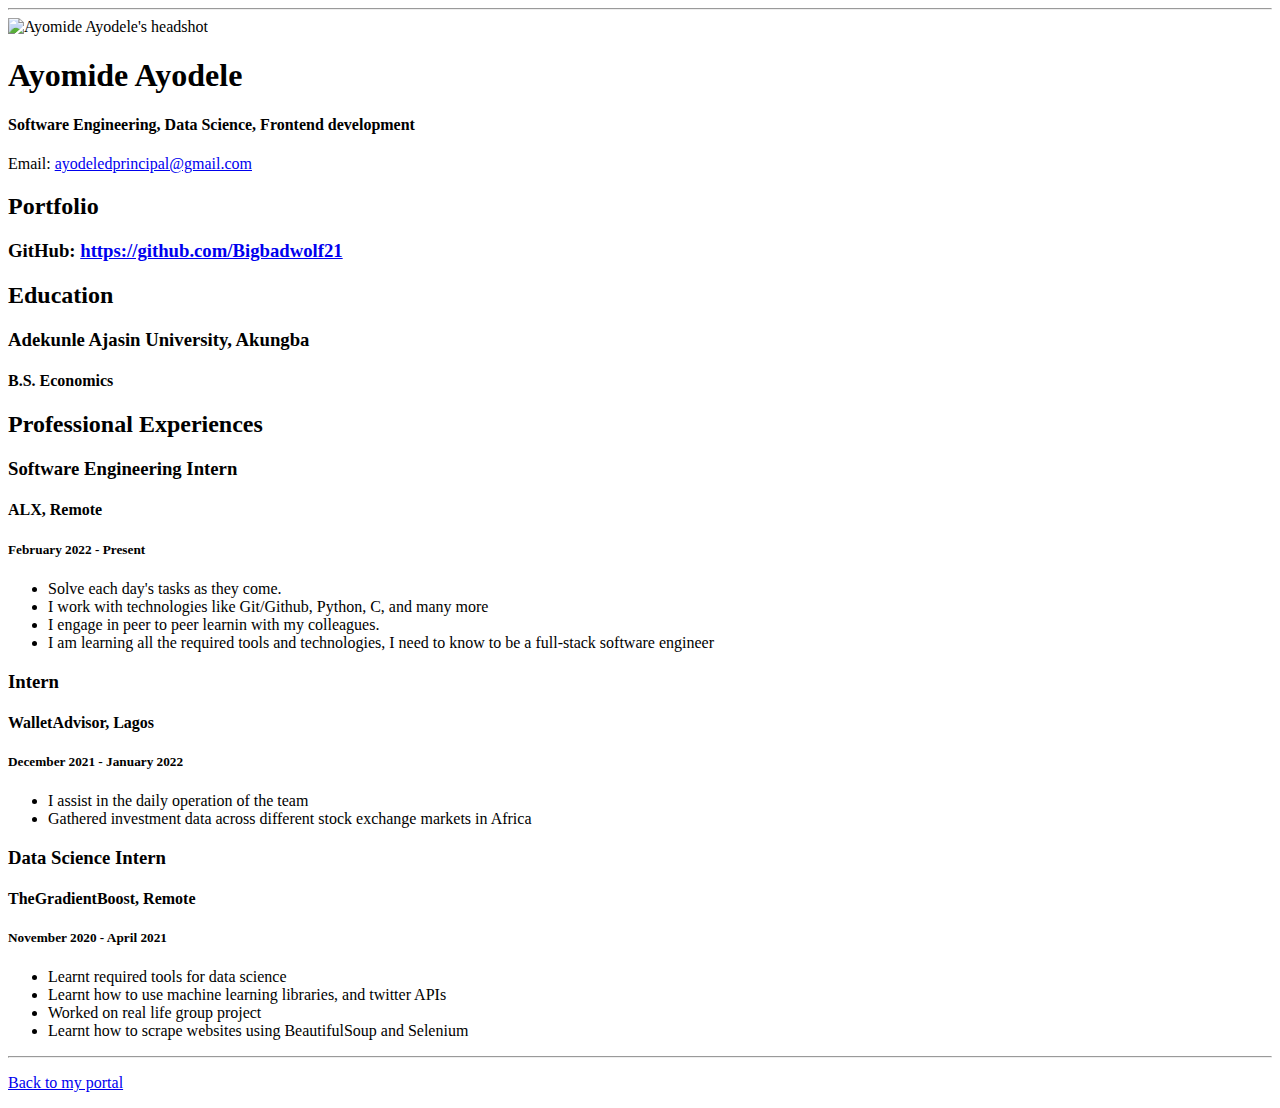
==== resume.html @ 692c4dd4 "Add files via upload" ====
<!doctype html>

<!-- this is a comment for human! -->

<html lang="en">

  <header>
    <title>Ayomide Ayodele's Resume</title>
    <link rel="stylesheet" href="css/master.css">
    <link rel="FaviconIcon" href="favicon.ico" type="image/x-icon">
    <link rel="shortcut" href="favicon.ico" type="image/x-icon">
    <meta name="viewport" content="width=device-width, initial-scale=1, shrink-to-fit=no">
    <meta name="name" content="Ayomide Ayodele's Portal">
    <meta name="robots" content="noindex, nofollow">

  </header>

  <body>
    <hr>

    <img src="images/headshot.jpg" alt="Ayomide Ayodele's headshot" width="20%">

    <h1>Ayomide Ayodele</h1>
    <h4>Software Engineering, Data Science, Frontend development</h4>

    <p>Email: <a href="mailto:ayodeledprincipal@gmail.com" target="_blank">ayodeledprincipal@gmail.com</a></p>
    <!-- don't post physical address, personal phone number or other personal information on the web! -->

    <h2>Portfolio</h2>
      <h3>GitHub: <a href="https://github.com/Bigbadwolf21" target="_blank">https://github.com/Bigbadwolf21</a></h3>

    <h2>Education</h2>

    <h3>Adekunle Ajasin University, Akungba</h3>
    <h4>B.S. Economics</h4>

    <h2>Professional Experiences</h2>

    <h3>Software Engineering Intern</h3>
    <h4>ALX, Remote </h4>
    <h5>February 2022 - Present</h5>
      <ul>
        <li>Solve each day's tasks as they come.</li>
        <li>I work with technologies like Git/Github, Python, C, and many more</li>
        <li>I engage in peer to peer learnin with my colleagues.</li>
        <li>I am learning all the required tools and technologies, I need to know to be a full-stack software engineer</li>
      </ul>

    <h3>Intern</h3>
    <h4>WalletAdvisor, Lagos</h4>
    <h5>December 2021 - January 2022</h5>
      <ul>
        <li>I assist in the daily operation of the team</li>
        <li>Gathered investment data across different stock exchange markets in Africa</li>
      </ul>
    <h3>Data Science Intern</h3>
    <h4>TheGradientBoost, Remote</h4>
    <h5>November 2020 - April 2021</h5>
    <ul>
      <li>Learnt required tools for data science</li>
      <li>Learnt how to use machine learning libraries, and twitter APIs</li>
      <li>Worked on real life group project</li>
      <li>Learnt how to scrape websites using BeautifulSoup and Selenium</li>
    </ul>
  </body>

  <footer>
  <hr>
  <p><a href="index.html">Back to my portal</a><p>
  </footer>

</html>
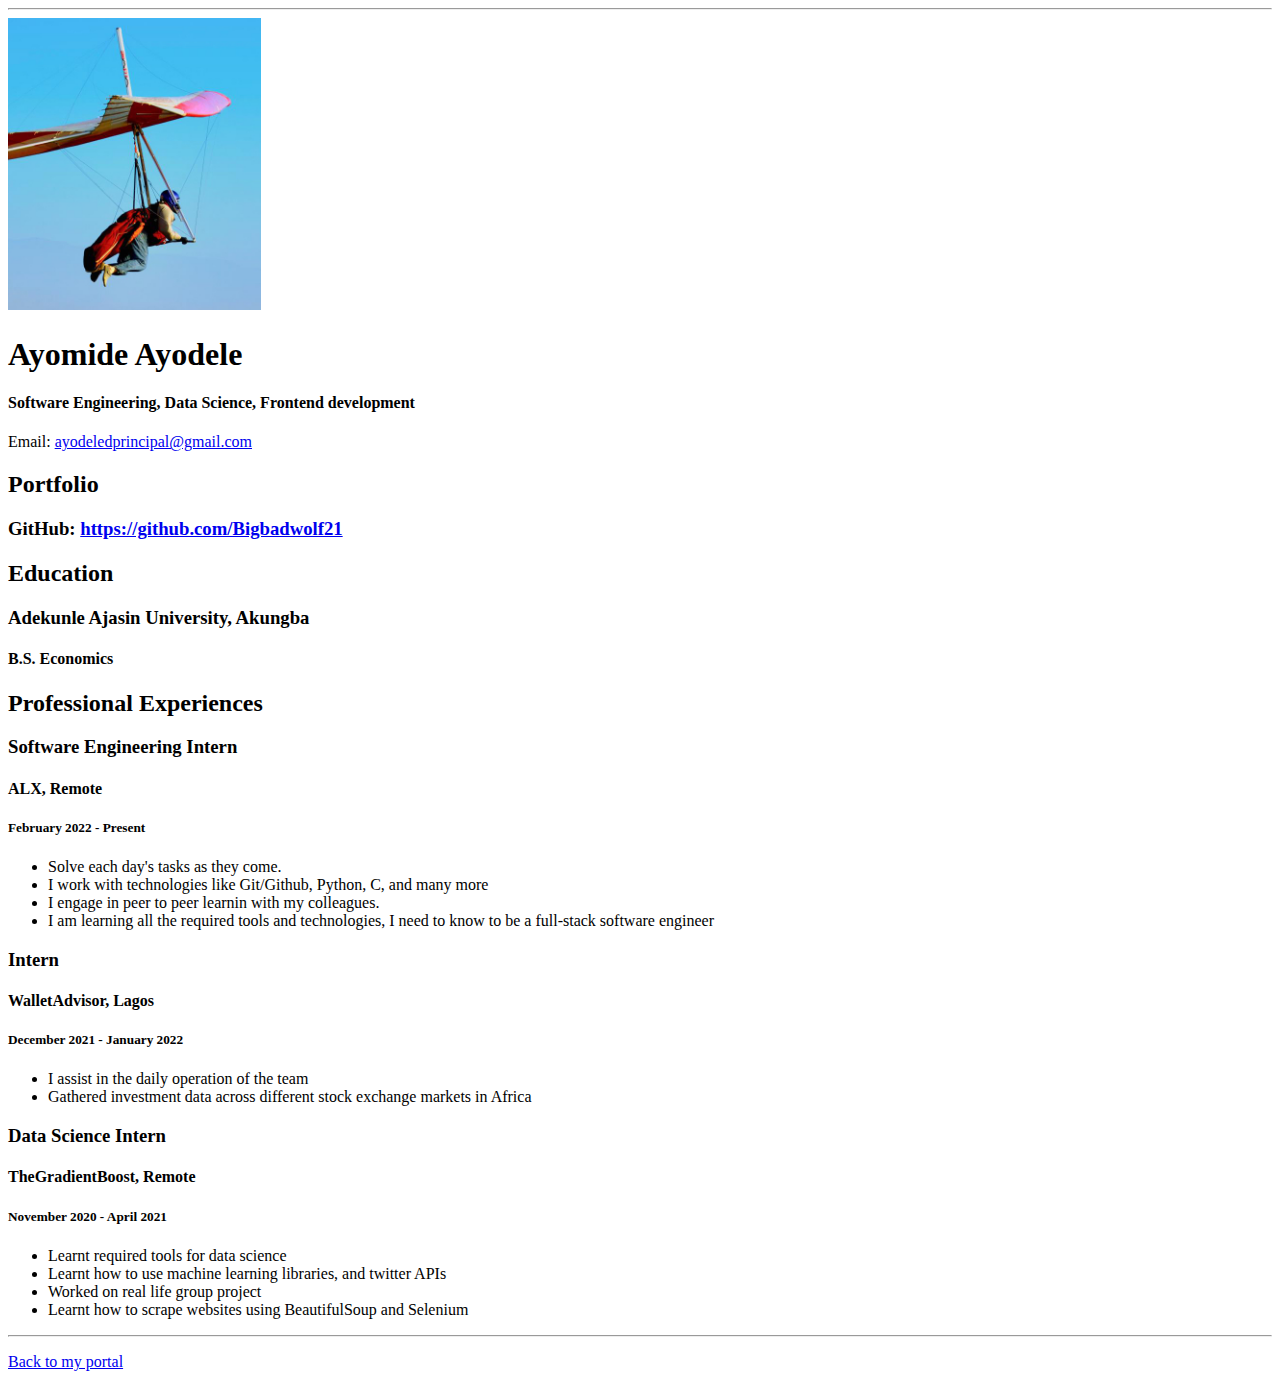
==== commit bc9eb556: "Update resume.html" ====
--- a/resume.html
+++ b/resume.html
@@ -4,7 +4,7 @@
 
 <html lang="en">
 
-  <header>
+  <head>
     <title>Ayomide Ayodele's Resume</title>
     <link rel="stylesheet" href="css/master.css">
     <link rel="FaviconIcon" href="favicon.ico" type="image/x-icon">
@@ -13,7 +13,7 @@
     <meta name="name" content="Ayomide Ayodele's Portal">
     <meta name="robots" content="noindex, nofollow">
 
-  </header>
+  </head>
 
   <body>
     <hr>
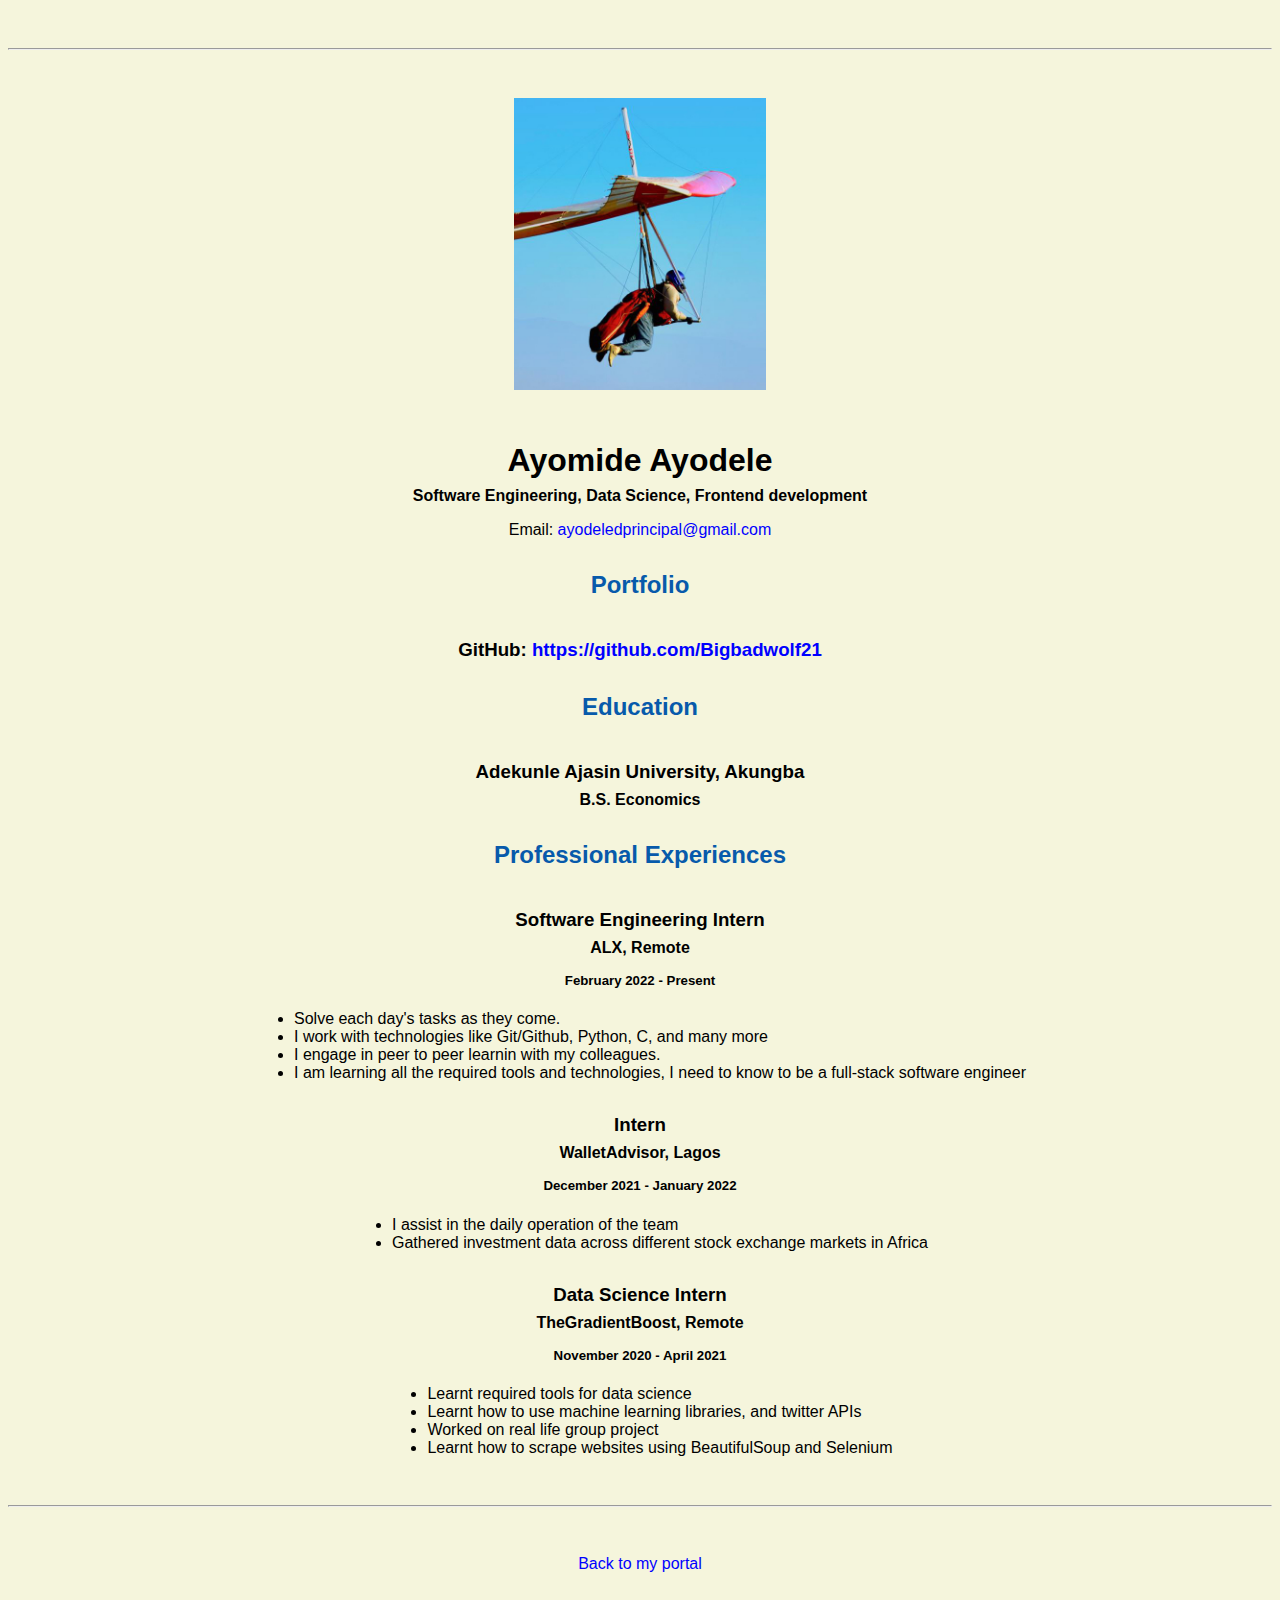
==== commit 49e698f2: "Update resume.html" ====
--- a/resume.html
+++ b/resume.html
@@ -6,7 +6,7 @@
 
   <head>
     <title>Ayomide Ayodele's Resume</title>
-    <link rel="stylesheet" href="css/master.css">
+    <link rel="stylesheet" href="CSS/master.css">
     <link rel="FaviconIcon" href="favicon.ico" type="image/x-icon">
     <link rel="shortcut" href="favicon.ico" type="image/x-icon">
     <meta name="viewport" content="width=device-width, initial-scale=1, shrink-to-fit=no">
--- a/CSS/master.css
+++ b/CSS/master.css
@@ -0,0 +1,63 @@
+/* Cascading stylesheet for the website */
+
+/* Text inside these asterisks and slashes are comments for human */
+
+  a {
+    color: blue;/* set the text color to blue here */
+    text-decoration: none; /* This means we do not want hyperlinks to be underlined */
+  }
+
+  a:hover {
+    color: red;/* set the text color to red here */
+    text-decoration: none; /* This means we do not want hyperlinks to be underlined */
+  }
+
+  body {
+    background-color: beige; /* set the background color here */
+    color: black;/* set the text color to black here */
+    font-family: Arial, Helvetica, sans-serif; /* set the font here */
+    text-align: center;/* set the text alignment here */
+   }
+
+  footer {
+    margin-top: 2rem;
+    margin-bottom: 2rem;
+  }
+
+  h1 {
+    margin-bottom: 0.5rem;
+    margin-top: 3rem;
+   }
+
+  h2 {
+    color: #075AAB;/* set the text color of to #075AAB here */
+    /* set both the bottom margin and top margin to 2.5rem here */
+    margin-bottom: 2.5rem;
+    margin-top: 2rem;
+   }
+
+  h3 {
+    margin-bottom: 0;
+    margin-top: 2rem;
+  }
+
+  h4 {
+    margin-bottom: 1rem;
+    margin-top: 0.5rem;
+  }
+
+  h5 {
+    margin-top: 0.5rem;
+  }
+
+  hr {
+    margin-bottom: 3rem;
+    margin-top: 3rem;
+  }
+
+  /* this controls how the bullet points in the resume page looks */
+  ul {
+    display: table;
+    margin: 0 auto;
+    text-align: left;
+  }
